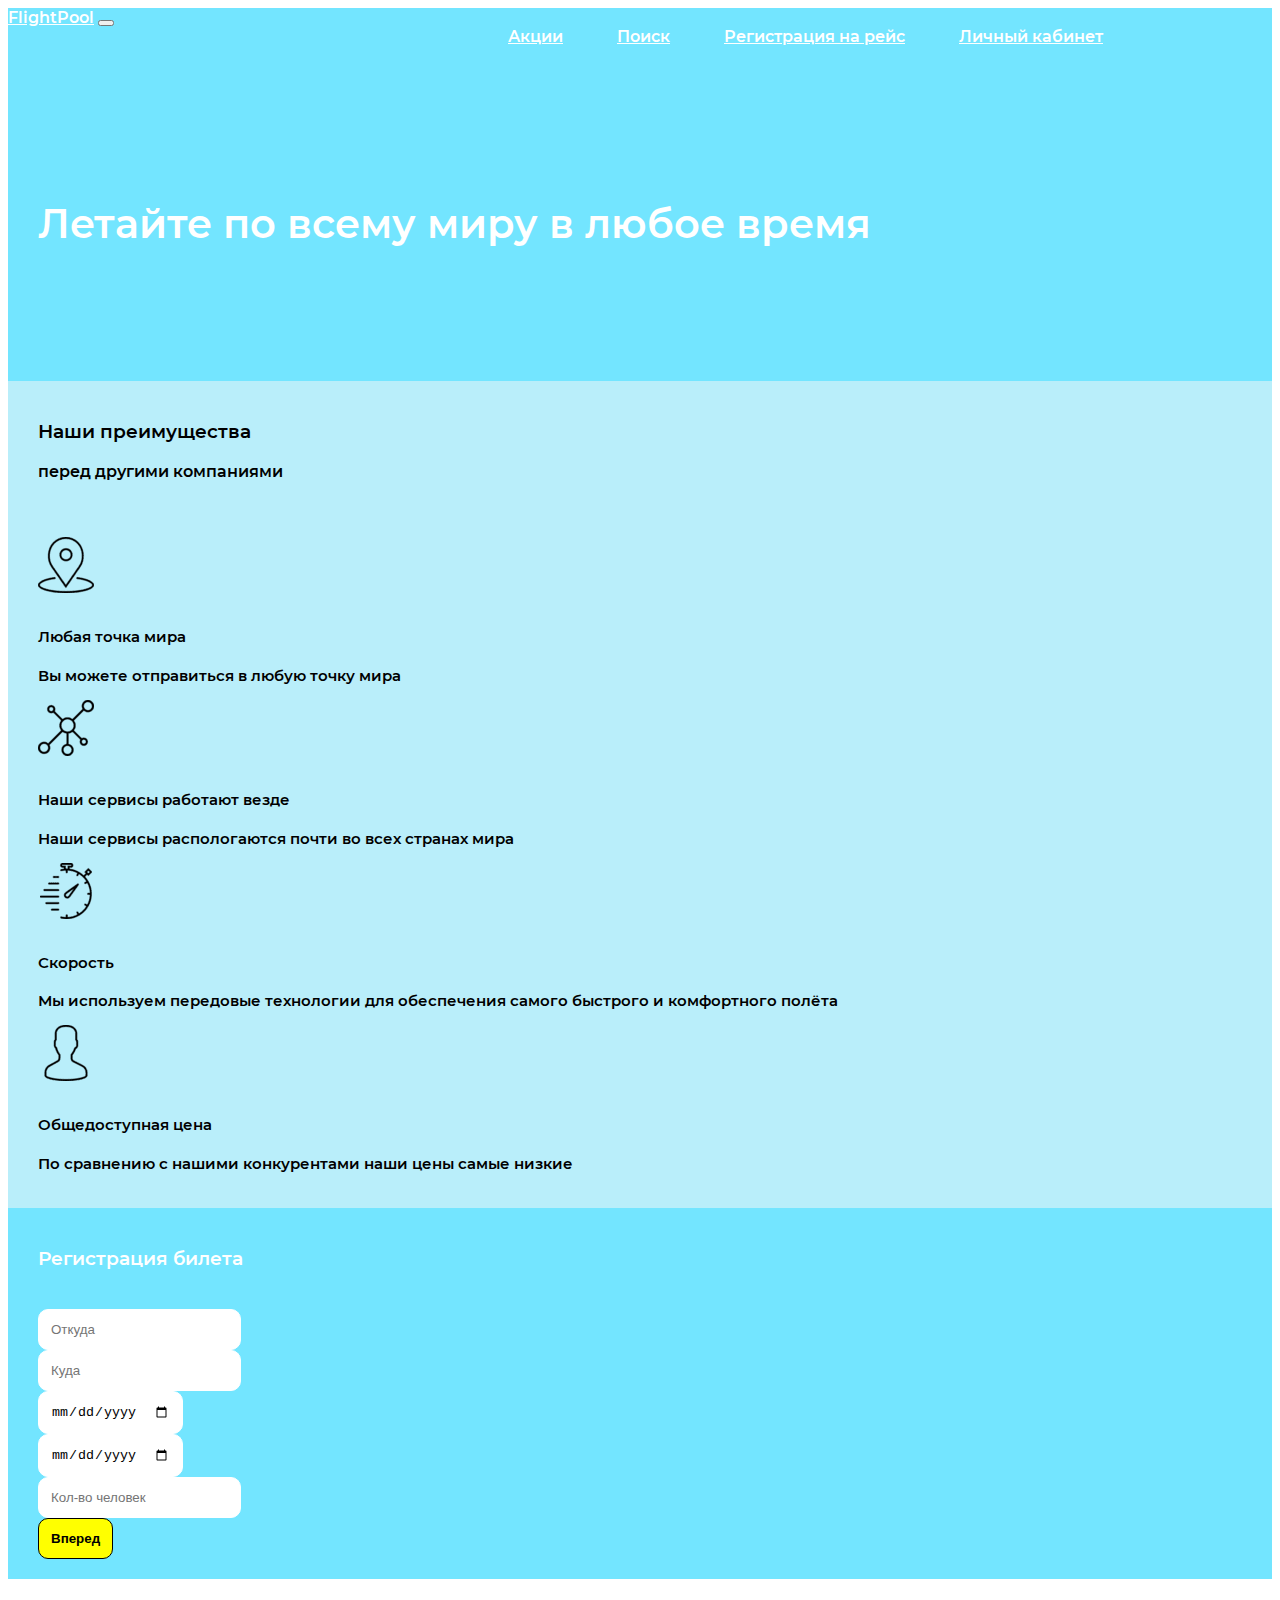
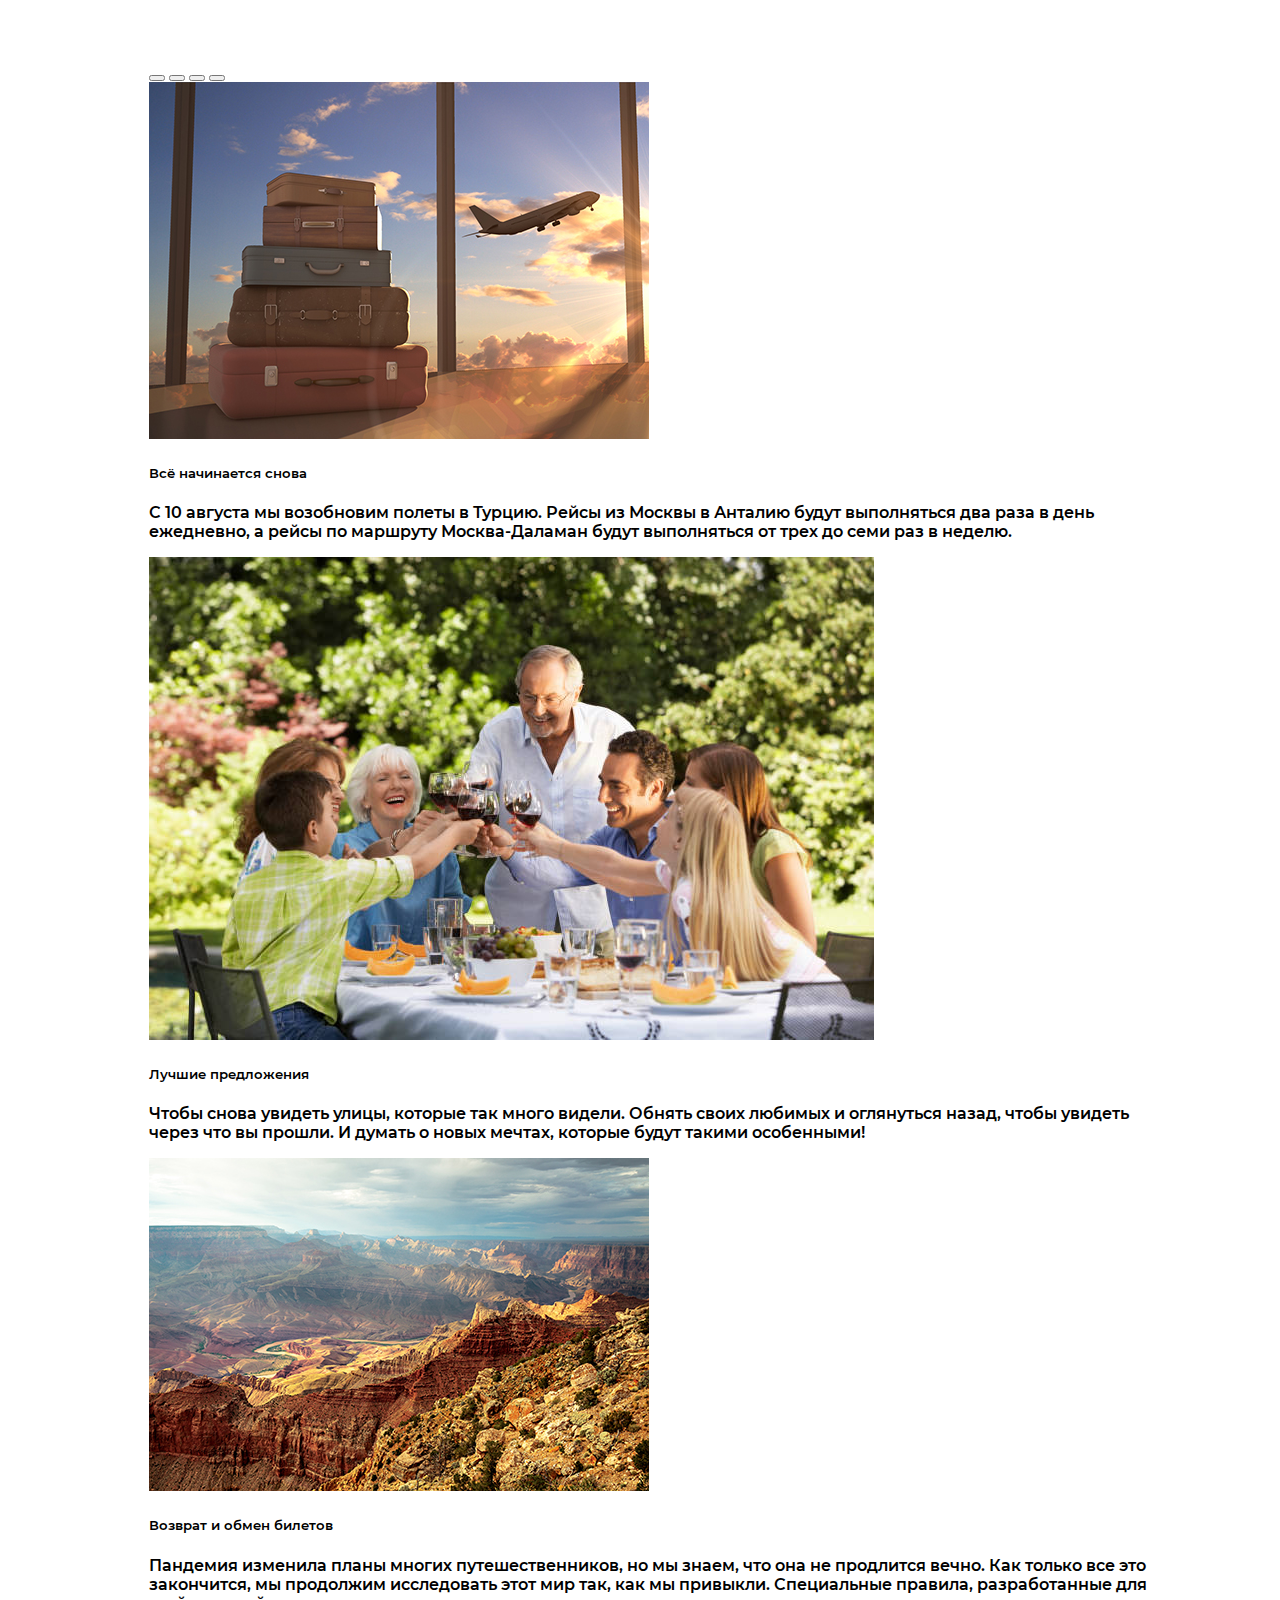
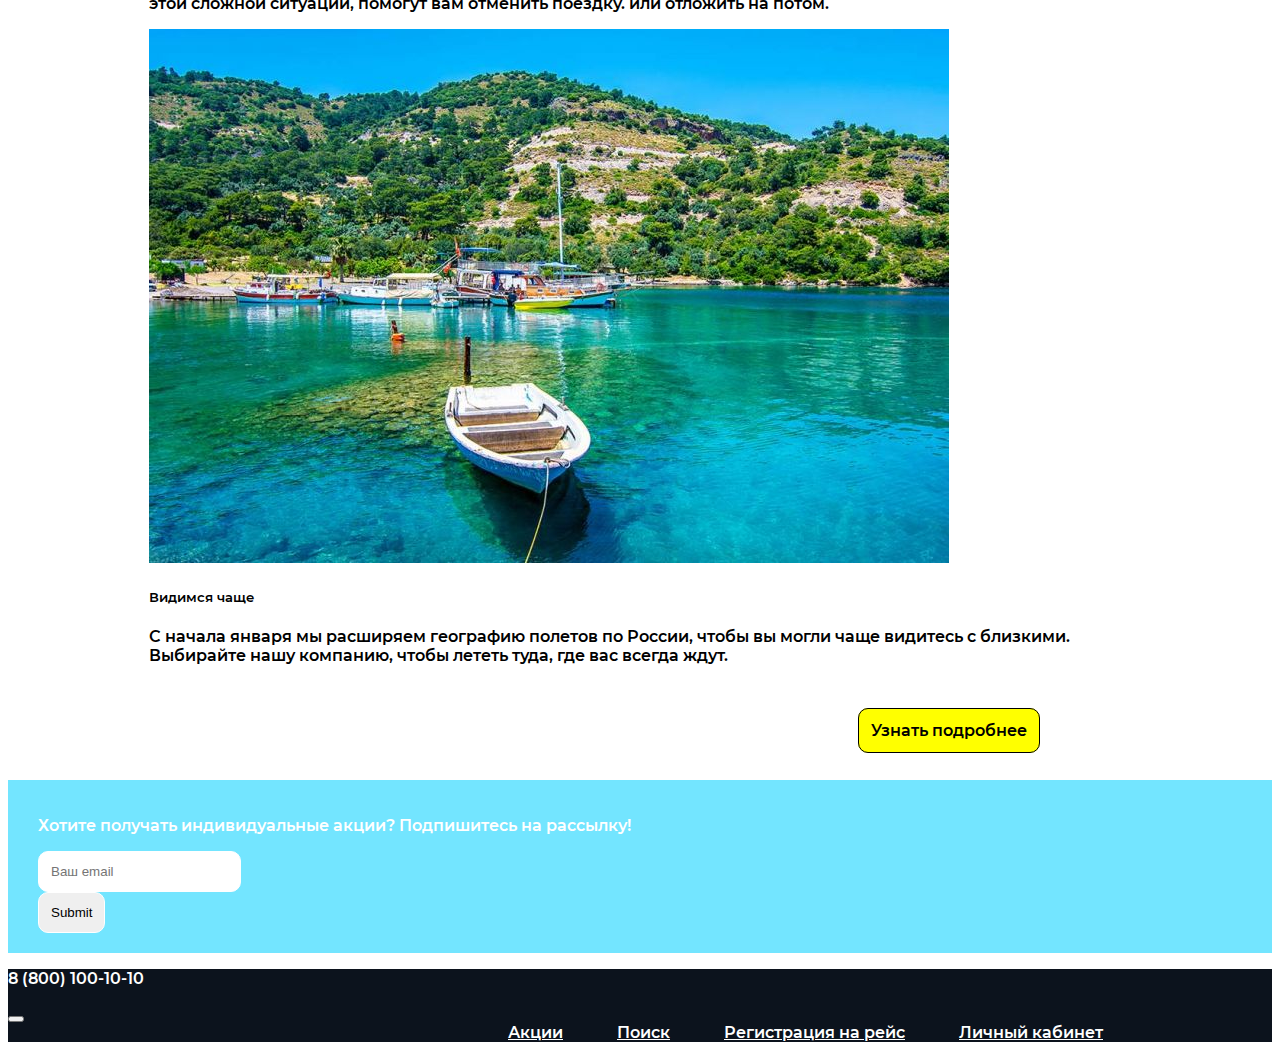
==== index.html @ 57b21fc5 "Add files via upload" ====
<!DOCTYPE html>
<html>
	<head>
		<meta charset="utf-8">
		<link href="https://cdn.jsdelivr.net/npm/bootstrap@5.0.1/dist/css/bootstrap.min.css" rel="stylesheet" integrity="sha384-+0n0xVW2eSR5OomGNYDnhzAbDsOXxcvSN1TPprVMTNDbiYZCxYbOOl7+AMvyTG2x" crossorigin="anonymous">
		<link href="css/style.css" rel="stylesheet">
		<title>FlightPool</title>
	</head>
	<header>
		<nav class="navbar navbar-expand-lg">
		  <div class="container-fluid">
			<a class="navbar-brand" href="index.html">FlightPool</a>
			<button class="navbar-toggler" type="button" data-bs-toggle="collapse" data-bs-target="#navbarNavAltMarkup" aria-controls="navbarNavAltMarkup" aria-expanded="false" aria-label="Toggle navigation">
			  <span class="navbar-toggler-icon"></span>
			</button>
			<div class="collapse navbar-collapse" id="navbarNavAltMarkup">
			  <div class="navbar-nav">
				<a class="nav-link" href="#">Акции</a>
				<a class="nav-link" href="#">Поиск</a>
				<a class="nav-link" href="#">Регистрация на рейс</a>
				<a class="nav-link" href="#">Личный кабинет</a>
			  </div>
			</div>
		  </div>
		</nav>
	</header>
	<main>
		<section class="main mb-100">
			
			<h2 class="text-center">Летайте по всему миру в любое время</h2>
			
		</section>
		<section class="Description">
		<div class="row">
				<h3 class="text-center">Наши преимущества</h2>
				<p class="text-center">перед другими компаниями</p>
			</div>
		</section>
		<section class="advantages">
			
			<div class="row">
				<div class="col-3 article">
					<img src="img/1.png">
					<h4 class="">Любая точка мира</h4>
					<p>Вы можете отправиться в любую точку мира</p>
				</div>
				<div class="col-3 article">
					<img src="img/2.png">
					<h4 class="">Наши сервисы работают везде</h4>
					<p>Наши сервисы распологаются почти во всех странах мира</p>
				</div>
				<div class="col-3 article">
					<img src="img/3.png">
					<h4 class="">Скорость</h4>
					<p>Мы используем передовые технологии для обеспечения самого быстрого и комфортного полёта</p>
				</div>
				<div class="col-3 article">
					<img src="img/4.png">
					<h4 class="">Общедоступная цена</h4>
					<p>По сравнению с нашими конкурентами наши цены самые низкие</p>
				</div>
			</div>
			
			
		</section>
		<section class="Search" id="Search">
			<div class="row">
				<h3 class="text-center" style="color: white">Регистрация билета</h2>
			</div>
			<form class="text-center">
				<div class="row">
					<div class="col-2">
						<input type="text" placeholder="Откуда">
					</div>
					<div class="col-2">
						<input type="text" placeholder="Куда">
					</div>
					<div class="col-2">
						<input type="date" placeholder="Когда">
					</div>
					<div class="col-2">
						<input type="date" placeholder="Обратно">
					</div>
					<div class="col-2">
						<input type="text" placeholder="Кол-во человек">
					</div>
					<div class="col-2">
						<input type="submit" value="Вперед" class="knopka">
					</div>
				</div>
			</form>			
		</section>
		<section class="akcii">
			<div id="carouselExampleIndicators" class="carousel slide" data-bs-ride="carousel">
				<div class="carousel-indicators">
					<button type="button" data-bs-target="#carouselExampleIndicators" data-bs-slide-to="0" class="active" aria-current="true" aria-label="Slide 1"></button>
					<button type="button" data-bs-target="#carouselExampleIndicators" data-bs-slide-to="1" aria-label="Slide 2"></button>
					<button type="button" data-bs-target="#carouselExampleIndicators" data-bs-slide-to="2" aria-label="Slide 3"></button>
					<button type="button" data-bs-target="#carouselExampleIndicators" data-bs-slide-to="3" aria-label="Slide 4"></button>
				 </div>
			
				  <div class="carousel-inner w-50 mx-auto">		  
					<div class="carousel-item active w-100">
						<img src="img/promotion1.jpg" alt="..." class="w-100 h-100">
						<div class="carousel-caption d-none d-md-block">
							<h5>Всё начинается снова</h5>
							<p>С 10 августа мы возобновим полеты в Турцию. Рейсы из Москвы в Анталию будут выполняться два раза в день ежедневно, а рейсы по маршруту Москва-Даламан будут выполняться от трех до семи раз в неделю.</p>
						</div>
					</div>
					<div class="carousel-item">
						<img src="img/promotion2.jpg" alt="..." class="w-100  h-100">
						<div class="carousel-caption d-none d-md-block">
							<h5>Лучшие предложения</h5>
							<p>Чтобы снова увидеть улицы, которые так много видели. Обнять своих любимых и оглянуться назад, чтобы увидеть
через что вы прошли. И думать о новых мечтах, которые будут такими особенными!</p>
						  </div>
						</div>
					<div class="carousel-item">
						<img src="img/promotion3.jpg" alt="..." class="w-100  h-100">
						<div class="carousel-caption d-none d-md-block">
							<h5>Возврат и обмен билетов</h5>
							<p>Пандемия изменила планы многих путешественников, но мы знаем, что она не продлится вечно.
Как только все это закончится, мы продолжим исследовать этот мир так, как мы привыкли.
Специальные правила, разработанные для этой сложной ситуации, помогут вам отменить поездку.
или отложить на потом.
							</p>
						</div>
					</div>
					<div class="carousel-item">
						<img src="img/promotion4.jpg" alt="..." class="w-100 h-100">
						<div class="carousel-caption d-none d-md-block">
							<h5>Видимся чаще</h5>
							<p>С начала января мы расширяем географию полетов по России, чтобы вы могли
чаще видитесь с близкими. Выбирайте нашу компанию, чтобы лететь туда, где вас всегда ждут.</p>
						</div>
					</div>
				</div>
				
		</section>
		<section class="yznat">
			<a href="">Узнать подробнее</a>
		</section>
		<section class="podpiska">
			<div class="row">
				<div class="col-4">
					<p>Хотите получать индивидуальные акции? Подпишитесь на рассылку!</p>
				</div>
				<div class="col-4">
					<input type="email" placeholder="Ваш email">
				</div>
				<div class="col-4">
					<input type="submit">
				</div>
			</div>
		</section>
		
		<script src="https://cdn.jsdelivr.net/npm/@popperjs/core@2.9.2/dist/umd/popper.min.js" integrity="sha384-IQsoLXl5PILFhosVNubq5LC7Qb9DXgDA9i+tQ8Zj3iwWAwPtgFTxbJ8NT4GN1R8p" crossorigin="anonymous"></script>
		<script src="https://cdn.jsdelivr.net/npm/bootstrap@5.0.1/dist/js/bootstrap.min.js" integrity="sha384-Atwg2Pkwv9vp0ygtn1JAojH0nYbwNJLPhwyoVbhoPwBhjQPR5VtM2+xf0Uwh9KtT" crossorigin="anonymous"></script>
	</main>
	<footer>
		<nav class="navbar navbar-expand-lg">
		  <div class="container-fluid">
			<p class="p-footer">8 (800) 100-10-10</p>
			<button class="navbar-toggler" type="button" data-bs-toggle="collapse" data-bs-target="#navbarNavAltMarkup" aria-controls="navbarNavAltMarkup" aria-expanded="false" aria-label="Toggle navigation">
			  <span class="navbar-toggler-icon"></span>
			</button>
			<div class="collapse navbar-collapse" id="navbarNavAltMarkup">
			  <div class="navbar-nav">
				<a class="nav-link" href="#">Акции</a>
				<a class="nav-link" href="#">Поиск</a>
				<a class="nav-link" href="#">Регистрация на рейс</a>
				<a class="nav-link" href="#">Личный кабинет</a>
			  </div>
			</div>
		  </div>
		</nav>
	</footer>
</html>
---- css/style.css ----
@font-face {
    font-family: 'Montserrat';
    src: local('Montserrat SemiBold'), local('Montserrat-SemiBold'), url('fonts/Montserrat-SemiBold.ttf') format('truetype');
    font-style: normal;
}
html {
	font-family: 'Montserrat';
}
.nav-link:first-child {
    margin-left: 500px;
}

.nav-link {
    padding-right: 50px !important;
}
.other-companies {
    margin-left:  10%;
}
.Search {
    margin-bottom: 5%;
}

header {
	background-color: rgb(115, 229, 255);
	color: white;
}
header a {
	color: white;
}
header a::hover {
	color: white;
}
.nav-link {
	color: white;
}
.main {
	background-color: rgb(115, 229, 255); 
	padding-bottom: 100px;
	color: white;
}
.main h2 {
	padding-top: 100px;
	font-size: 40px;
}
header img {
	width: 70px;
	height: 20px;
	margin-right: 5px;
}
section {
	padding-top: 20px;
	padding-bottom: 20px;
}
.Search {
	background-color: rgb(115, 229, 255);
	
}
.Search .knopka {
	color: black;
	text-decoration: none;
	font-weight: bold;
	border: 1px solid black;
	padding: 12px 12px;
	background-color: yellow;
	border-radius: 10px;
	
}
input {
	padding: 12px 12px;
	border-radius: 10px;
	border: 1px solid white;
	
}
footer {
	background-color: rgb(12 19 29);
	color: white;
}
footer a {
	color: white;
	}
footer .p {
	padding-top: 5px;
}
.podpiska {
	background-color: rgb(115, 229, 255);	
	color: white;	
}
section {
	
	padding-left: 30px;
	margin: 0 auto;
}
.article {
	font-size: 15px;
}
.advantages img{
	margin-bottom: 10px;
}
.Search h3 {
	padding-bottom: 20px;
}
.akcii {
	width: 80%;
	margin: 0 auto;
}
.akcii a {
	color: white;
	text-decoration: none;
	font-weight: bold;
	border: 1px solid #ff6f32;
	padding: 12px 12px;
	background-color: #ff6f32;
	border-radius: 10px;
}
.yznat a {
	margin-left: 820px;
	color: black;
	text-decoration: none;
	font-weight: bold;
	border: 1px solid black;
	padding: 12px 12px;
	background-color: yellow;
	border-radius: 10px;
}
.yznat {
	padding-bottom: 40px;
}
.booking_total input{
	
	color: white;
	text-decoration: none;
	font-weight: bold;
	border: 1px solid #ff6f32;
	padding: 12px 12px;
	background-color: #ff6f32;
	border-radius: 10px;
}

.advantages {
	background-color: rgb(185, 238, 250);
}

.Description {
	background-color: rgb(185, 238, 250);
}
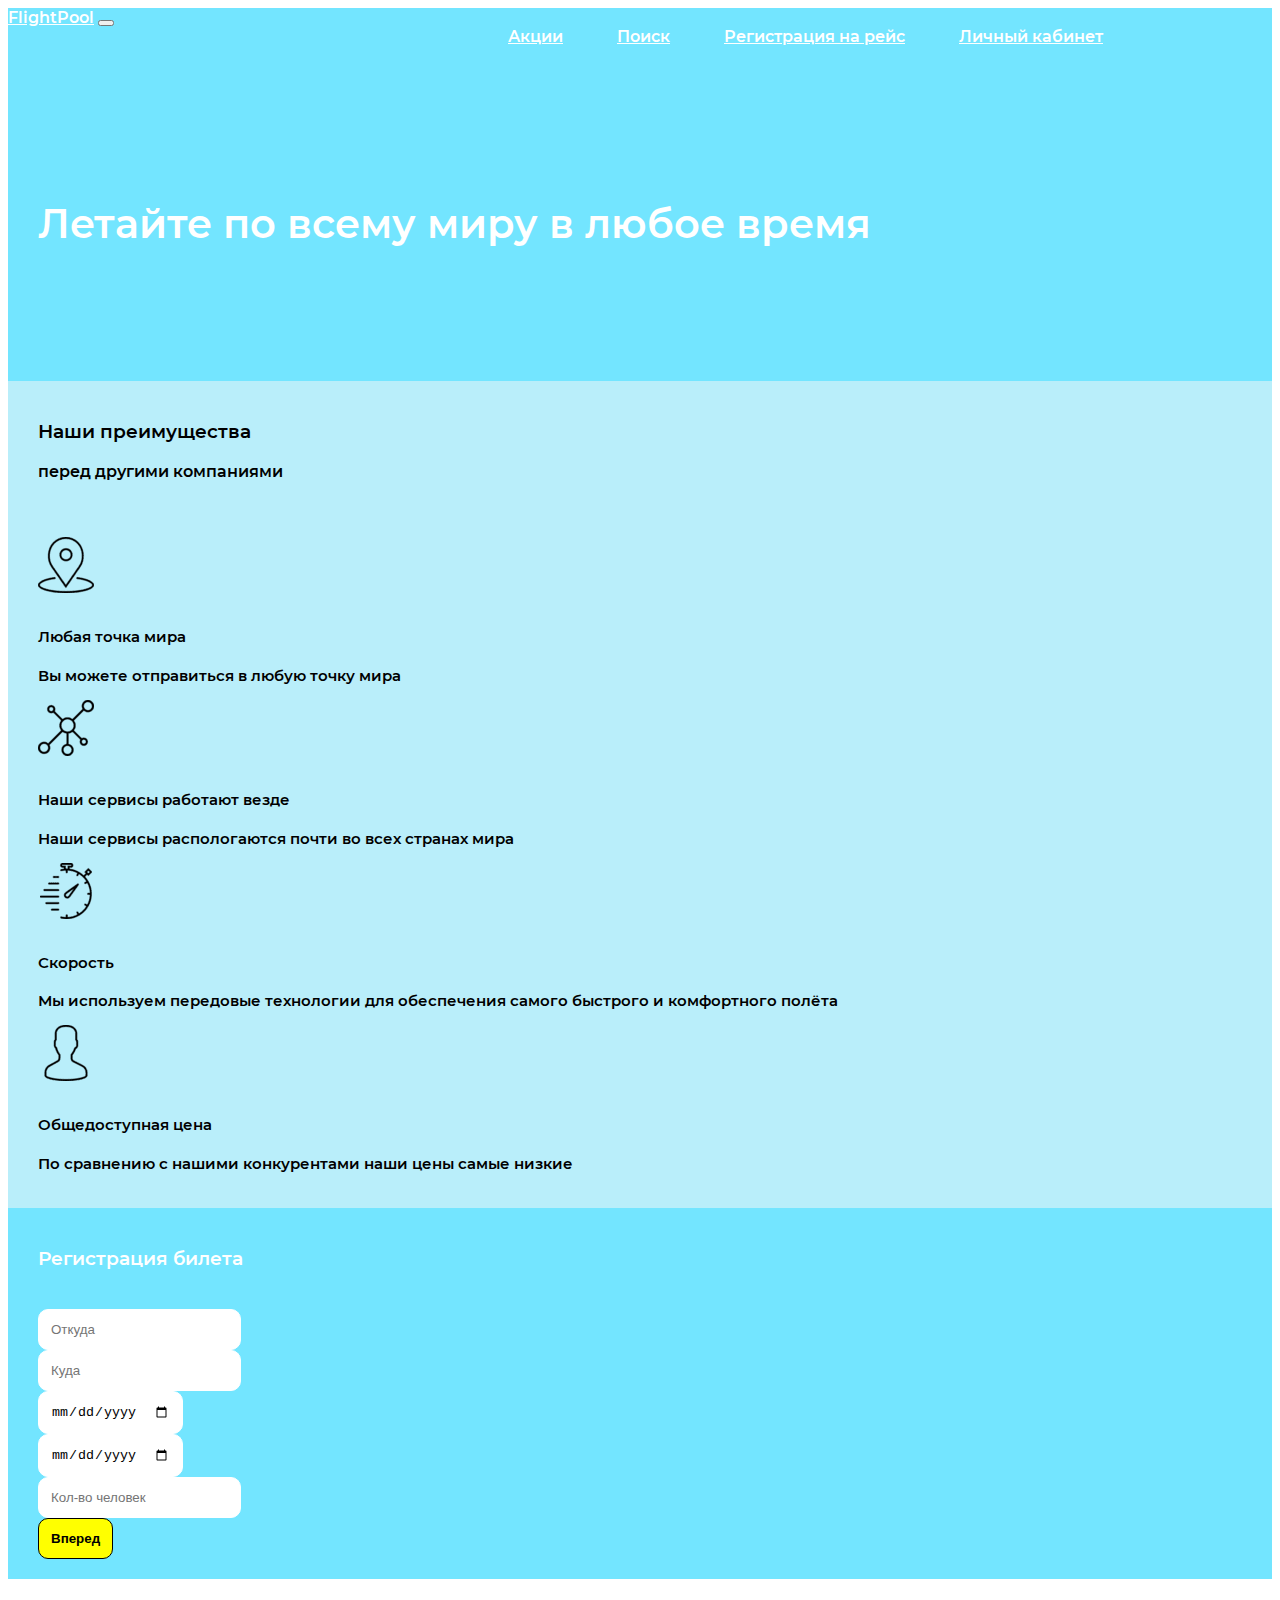
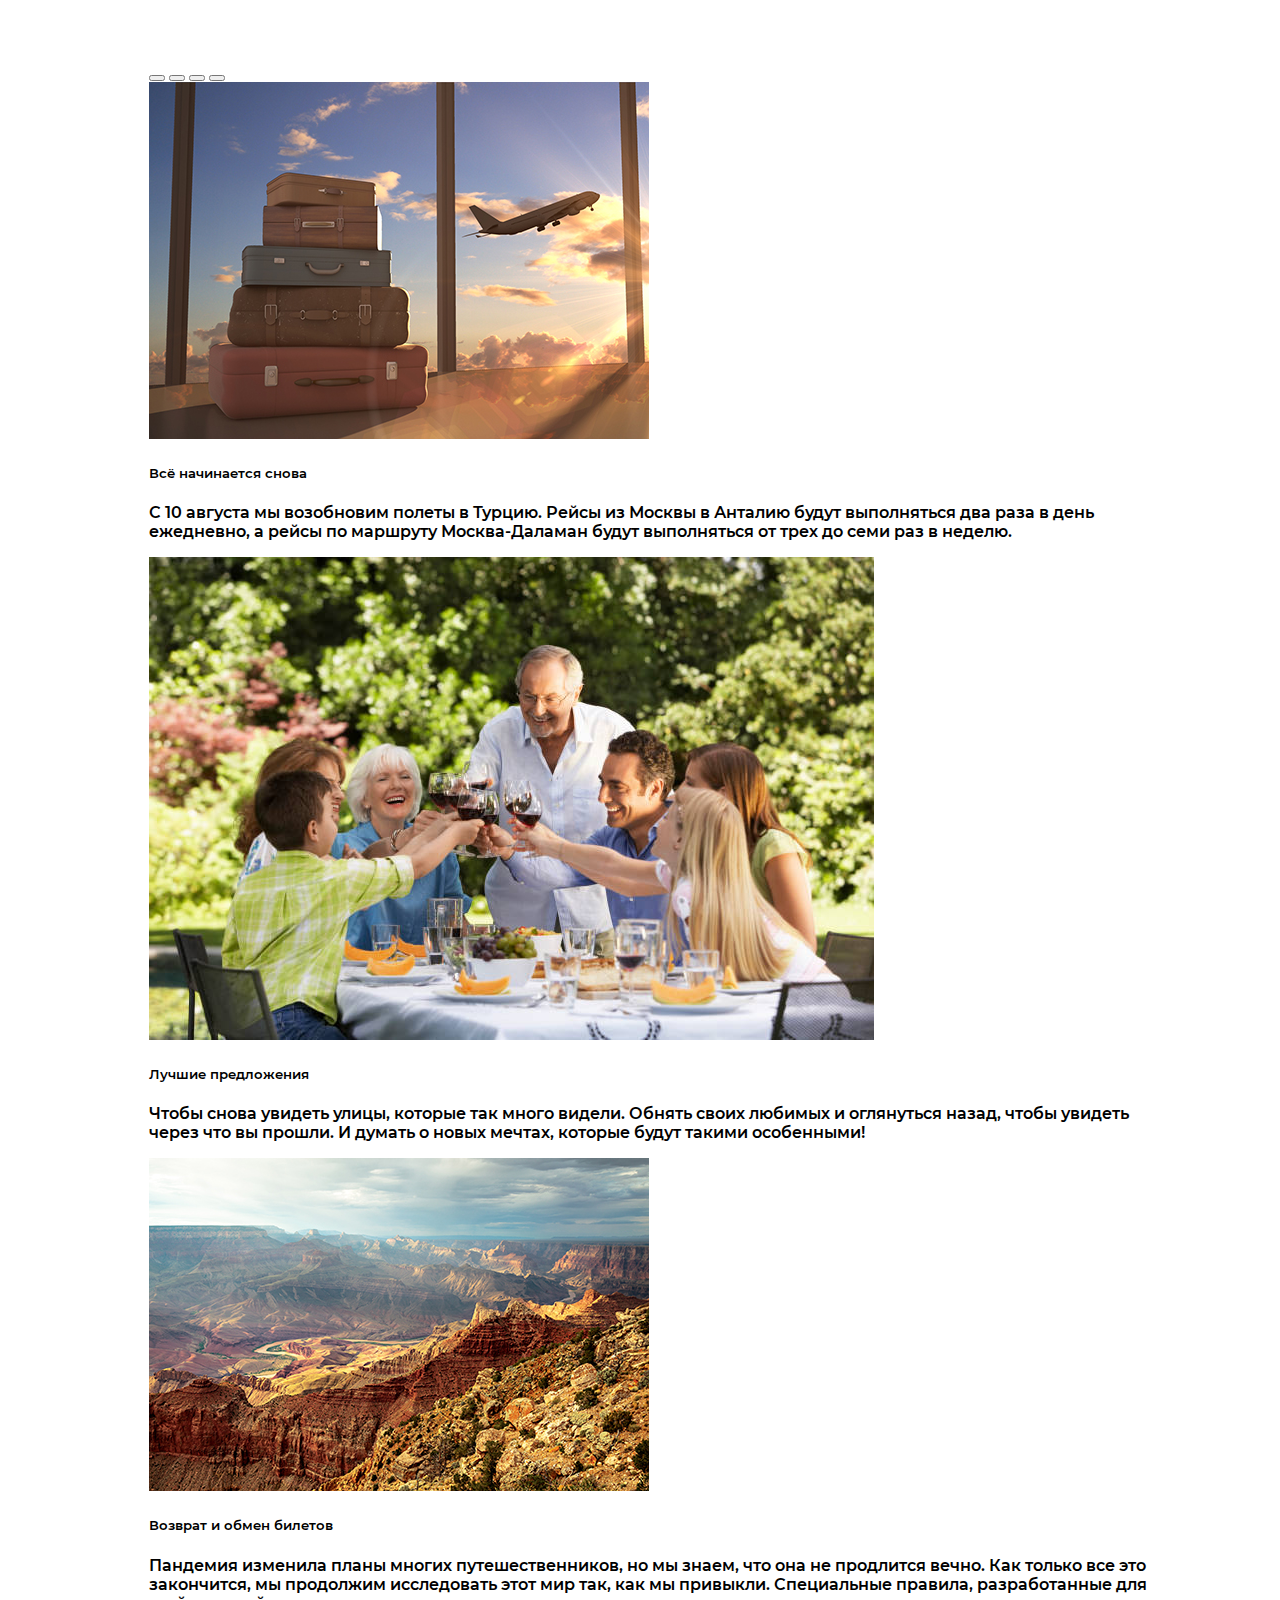
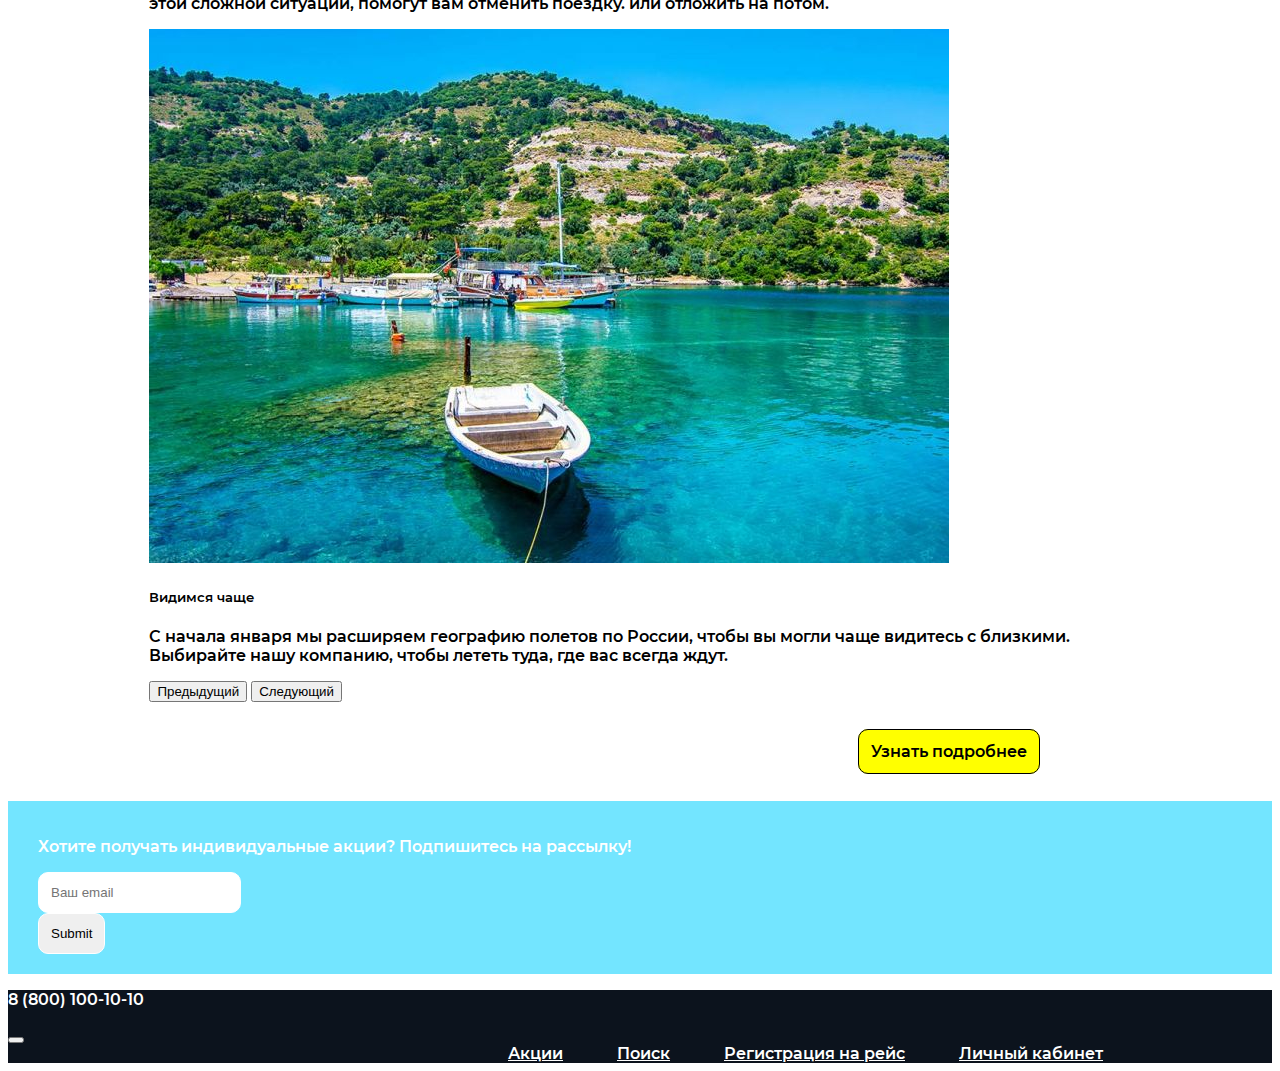
==== commit f5fbf54e: "Update index.html" ====
--- a/index.html
+++ b/index.html
@@ -134,6 +134,14 @@
 чаще видитесь с близкими. Выбирайте нашу компанию, чтобы лететь туда, где вас всегда ждут.</p>
 						</div>
 					</div>
+					  <button class="carousel-control-prev" type="button" data-bs-target="#carouselExampleIndicators"  data-bs-slide="prev">
+				<span class="carousel-control-prev-icon" aria-hidden="true"></span>
+				<span class="visually-hidden">Предыдущий</span>
+			  </button>
+			  <button class="carousel-control-next" type="button" data-bs-target="#carouselExampleIndicators"  data-bs-slide="next">
+				<span class="carousel-control-next-icon" aria-hidden="true"></span>
+				<span class="visually-hidden">Следующий</span>
+			  </button>
 				</div>
 				
 		</section>
@@ -175,4 +183,4 @@
 		  </div>
 		</nav>
 	</footer>
-</html>+</html>
